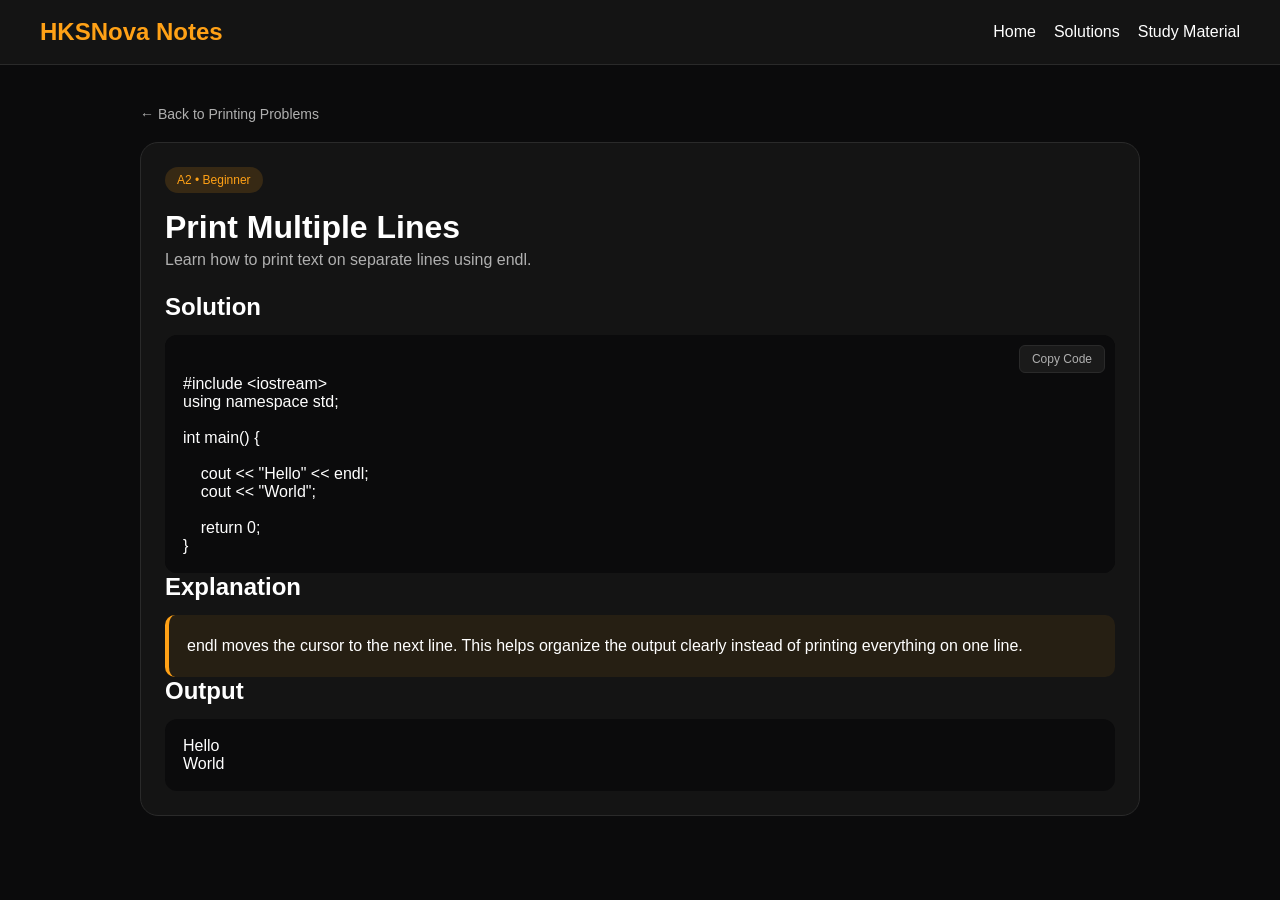
==== solutions/basics/print/A2-print-multiple-lines.html @ 25fe4635 "Initial HKSNova Notes Portal" ====
<!DOCTYPE html>
<html lang="en">
<head>
  <meta charset="UTF-8">
  <meta name="viewport" content="width=device-width, initial-scale=1.0">

  <title>A2. Print Multiple Lines</title>

  <link rel="stylesheet" href="../../../style.css">
</head>
<body>

  <nav>
    <div class="logo">HKSNova Notes</div>
    <div class="nav-links">
      <a href="../../../index.html">Home</a>
      <a href="../../solutions.html">Solutions</a>
      <a href="../../../study-material/arrays.html">Study Material</a>
    </div>
  </nav>

  <div class="container">
    <a href="print.html" class="back-btn">&larr; Back to Printing Problems</a>

<div class="card">

      <span class="tag">
        A2 • Beginner
      </span>

      <h1>Print Multiple Lines</h1>

      <p>
        Learn how to print text on separate lines
        using endl.
      </p>

      <h2>Solution</h2>

      <div class="code-wrapper">
        <button class="copy-btn" onclick="copyCode(this)">Copy Code</button>
        <div class="box">
<pre>
#include &lt;iostream&gt;
using namespace std;

int main() {

    cout &lt;&lt; "Hello" &lt;&lt; endl;
    cout &lt;&lt; "World";

    return 0;
}
</pre>
      </div>
      </div>

      <h2>Explanation</h2>

      <div class="explanation">

        endl moves the cursor to the next line.

        This helps organize the output clearly
        instead of printing everything on one line.

      </div>

      <h2>Output</h2>

      <div class="box">
<pre>
Hello
World
</pre>
      </div>

    </div>

  </div>

  <script src="../../../script.js"></script>
</body>
</html>
---- style.css ----
* {
  margin: 0;
  padding: 0;
  box-sizing: border-box;
  font-family: Arial, sans-serif;
}

body {
  background: #0b0b0c;
  color: white;
}

nav {
  background: #141414;
  border-bottom: 1px solid #2a2a2a;

  display: flex;
  justify-content: space-between;
  align-items: center;

  padding: 18px 40px;

  position: sticky;
  top: 0;
}

.logo {
  color: #ffa116;
  font-size: 24px;
  font-weight: bold;
}

.nav-links {
  display: flex;
  gap: 18px;
}

.nav-links a {
  text-decoration: none;
  color: white;

  transition: 0.2s;
}

.nav-links a:hover {
  color: #ffa116;
}

.hero {
  text-align: center;
  padding: 100px 20px;
}

.hero h1 {
  font-size: 52px;
  margin-bottom: 20px;
}

.hero p {
  max-width: 700px;
  margin: auto;
  color: #b0b0b0;
  line-height: 1.7;
  font-size: 18px;
}

.hero-buttons {
  margin-top: 30px;

  display: flex;
  justify-content: center;
  gap: 16px;

  flex-wrap: wrap;
}

.btn {
  background: #ffa116;
  color: black;

  padding: 12px 22px;

  border-radius: 10px;

  text-decoration: none;
  font-weight: bold;

  transition: 0.2s;
}

.btn:hover {
  opacity: 0.9;
}

.secondary {
  background: #1a1a1a;
  color: white;
  border: 1px solid #2a2a2a;
}

.cards-section {
  width: 90%;
  max-width: 1200px;

  margin: auto;

  display: grid;
  grid-template-columns: repeat(auto-fit, minmax(300px, 1fr));

  gap: 20px;

  padding-bottom: 80px;
}

.card {
  background: #141414;
  border: 1px solid #2a2a2a;

  border-radius: 18px;

  padding: 24px;

  transition: 0.2s;
}

.card:hover {
  transform: translateY(-4px);
  border-color: #ffa116;
}

.tag {
  display: inline-block;

  background: rgba(255,161,22,0.15);
  color: #ffa116;

  padding: 6px 12px;

  border-radius: 999px;

  font-size: 12px;

  margin-bottom: 16px;
}

.card h2 {
  margin-bottom: 14px;
}

.card p {
  color: #b0b0b0;
  line-height: 1.7;
  margin-bottom: 20px;
}

.solution-container {
  width: 90%;
  max-width: 1100px;
  margin: 40px auto;
}

.problem-card {
  background: #141414;
  border: 1px solid #2a2a2a;

  border-radius: 18px;

  padding: 26px;

  margin-bottom: 26px;
}

.problem-card h2 {
  margin-bottom: 14px;
}

.problem-card p {
  color: #b0b0b0;
  line-height: 1.7;
}

.code-box {
  background: #0b0b0c;

  padding: 18px;

  border-radius: 12px;

  overflow-x: auto;

  margin: 18px 0;

  color: #f5f5f5;
}

.explanation-box {
  background: rgba(255,161,22,0.08);

  border-left: 4px solid #ffa116;

  padding: 16px;

  border-radius: 10px;

  margin-top: 16px;
}

/* Problem Pages Global Styles */
.container {
  width: 90%;
  max-width: 1000px;
  margin: 40px auto;
}

.box {
  background: #0b0b0c;
  padding: 18px;
  border-radius: 12px;
  margin-top: 14px;
  overflow-x: auto;
}

.explanation {
  background: rgba(255,161,22,0.08);
  border-left: 4px solid #ffa116;
  padding: 18px;
  border-radius: 10px;
  margin-top: 14px;
  line-height: 1.6;
}

.back-btn {
  display: inline-block;
  color: #b0b0b0;
  text-decoration: none;
  font-size: 14px;
  margin-bottom: 20px;
  transition: 0.2s;
}

.back-btn:hover {
  color: #ffa116;
}

.code-wrapper {
  position: relative;
  background: #0b0b0c;
  border-radius: 12px;
  margin-top: 14px;
}

.code-wrapper .box {
  margin-top: 0;
  padding-top: 40px; /* Space for the copy button */
}

.copy-btn {
  position: absolute;
  top: 10px;
  right: 10px;
  background: #1a1a1a;
  color: #b0b0b0;
  border: 1px solid #2a2a2a;
  border-radius: 6px;
  padding: 6px 12px;
  font-size: 12px;
  cursor: pointer;
  transition: 0.2s;
  z-index: 10;
}

.copy-btn:hover {
  background: #2a2a2a;
  color: white;
}

@media(max-width: 768px) {

  nav {
    flex-direction: column;
    gap: 16px;
    padding: 20px;
  }

  .hero h1 {
    font-size: 36px;
  }

}
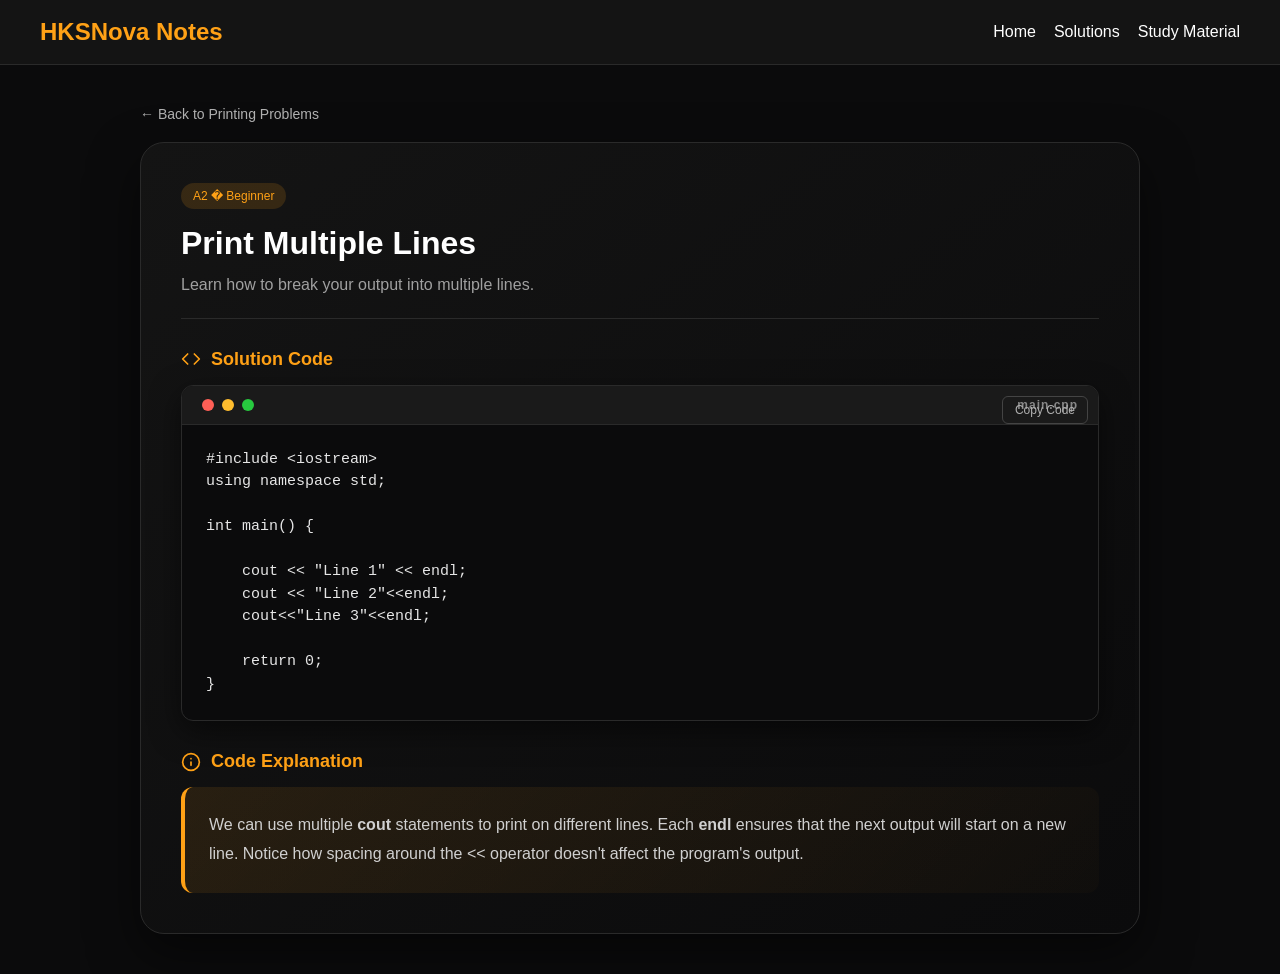
==== commit 01666ed3: "changes" ====
--- a/solutions/basics/print/A2-print-multiple-lines.html
+++ b/solutions/basics/print/A2-print-multiple-lines.html
@@ -3,13 +3,10 @@
 <head>
   <meta charset="UTF-8">
   <meta name="viewport" content="width=device-width, initial-scale=1.0">
-
   <title>A2. Print Multiple Lines</title>
-
   <link rel="stylesheet" href="../../../style.css">
 </head>
 <body>
-
   <nav>
     <div class="logo">HKSNova Notes</div>
     <div class="nav-links">
@@ -21,64 +18,52 @@
 
   <div class="container">
     <a href="print.html" class="back-btn">&larr; Back to Printing Problems</a>
+    
+    <div class="premium-card">
+      <span class="tag">A2 � Beginner</span>
+      <h1>Print Multiple Lines</h1>
+      <p class="premium-desc">Learn how to break your output into multiple lines.</p>
 
-<div class="card">
-
-      <span class="tag">
-        A2 • Beginner
-      </span>
-
-      <h1>Print Multiple Lines</h1>
-
-      <p>
-        Learn how to print text on separate lines
-        using endl.
-      </p>
-
-      <h2>Solution</h2>
-
+      <h2 class="section-title">
+        <svg width="20" height="20" viewBox="0 0 24 24" fill="none" stroke="currentColor" stroke-width="2" stroke-linecap="round" stroke-linejoin="round"><polyline points="16 18 22 12 16 6"></polyline><polyline points="8 6 2 12 8 18"></polyline></svg>
+        Solution Code
+      </h2>
+      
       <div class="code-wrapper">
-        <button class="copy-btn" onclick="copyCode(this)">Copy Code</button>
-        <div class="box">
+        <div class="code-header">
+          <div class="mac-buttons">
+            <div class="mac-btn red"></div>
+            <div class="mac-btn yellow"></div>
+            <div class="mac-btn green"></div>
+          </div>
+          <div class="lang-label">main.cpp</div>
+          <button class="copy-btn" onclick="copyCode(this)">Copy Code</button>
+        </div>
 <pre>
 #include &lt;iostream&gt;
 using namespace std;
 
 int main() {
 
-    cout &lt;&lt; "Hello" &lt;&lt; endl;
-    cout &lt;&lt; "World";
+    cout &lt;&lt; "Line 1" &lt;&lt; endl;
+    cout &lt;&lt; "Line 2"&lt;&lt;endl;
+    cout&lt;&lt;"Line 3"&lt;&lt;endl;
 
     return 0;
 }
 </pre>
       </div>
+
+      <h2 class="section-title">
+        <svg width="20" height="20" viewBox="0 0 24 24" fill="none" stroke="currentColor" stroke-width="2" stroke-linecap="round" stroke-linejoin="round"><circle cx="12" cy="12" r="10"></circle><line x1="12" y1="16" x2="12" y2="12"></line><line x1="12" y1="8" x2="12.01" y2="8"></line></svg>
+        Code Explanation
+      </h2>
+      
+      <div class="explanation">
+        We can use multiple <strong>cout</strong> statements to print on different lines. Each <strong>endl</strong> ensures that the next output will start on a new line. Notice how spacing around the <code>&lt;&lt;</code> operator doesn't affect the program's output.
       </div>
-
-      <h2>Explanation</h2>
-
-      <div class="explanation">
-
-        endl moves the cursor to the next line.
-
-        This helps organize the output clearly
-        instead of printing everything on one line.
-
-      </div>
-
-      <h2>Output</h2>
-
-      <div class="box">
-<pre>
-Hello
-World
-</pre>
-      </div>
-
     </div>
-
   </div>
-
   <script src="../../../script.js"></script>
 </body>
 </html>
--- a/style.css
+++ b/style.css
@@ -286,4 +286,112 @@
     font-size: 36px;
   }
 
-}+}
+/* Premium UI Upgrade */
+.premium-card {
+  background: linear-gradient(to bottom right, #141414, #0b0b0c);
+  border: 1px solid #2a2a2a;
+  border-radius: 24px;
+  padding: 40px;
+  box-shadow: 0 20px 50px rgba(0,0,0,0.5);
+}
+
+.premium-card h1 {
+  font-size: 32px;
+  margin-bottom: 10px;
+  color: #fff;
+}
+
+.premium-desc {
+  color: #a0a0a0;
+  font-size: 16px;
+  line-height: 1.6;
+  margin-bottom: 30px;
+  padding-bottom: 20px;
+  border-bottom: 1px solid #2a2a2a;
+}
+
+.section-title {
+  color: #ffa116;
+  font-size: 18px;
+  margin-top: 30px;
+  margin-bottom: 15px;
+  display: flex;
+  align-items: center;
+  gap: 10px;
+}
+
+.code-wrapper {
+  background: #0b0b0c;
+  border-radius: 12px;
+  border: 1px solid #2a2a2a;
+  overflow: hidden;
+  box-shadow: 0 10px 30px rgba(0,0,0,0.5);
+  margin-bottom: 30px;
+}
+
+.code-header {
+  display: flex;
+  justify-content: space-between;
+  align-items: center;
+  background: #1a1a1a;
+  padding: 12px 20px;
+  border-bottom: 1px solid #2a2a2a;
+}
+
+.mac-buttons {
+  display: flex;
+  gap: 8px;
+}
+
+.mac-btn {
+  width: 12px;
+  height: 12px;
+  border-radius: 50%;
+}
+.mac-btn.red { background: #ff5f56; }
+.mac-btn.yellow { background: #ffbd2e; }
+.mac-btn.green { background: #27c93f; }
+
+.lang-label {
+  color: #888;
+  font-size: 12px;
+  font-weight: bold;
+  letter-spacing: 1px;
+}
+
+.copy-btn {
+  background: transparent;
+  color: #b0b0b0;
+  border: 1px solid #444;
+  border-radius: 6px;
+  padding: 6px 12px;
+  font-size: 12px;
+  cursor: pointer;
+  transition: 0.2s;
+}
+
+.copy-btn:hover {
+  background: #2a2a2a;
+  color: #fff;
+  border-color: #ffa116;
+}
+
+.code-wrapper pre {
+  padding: 24px;
+  color: #e6e6e6;
+  font-family: 'Consolas', monospace;
+  font-size: 15px;
+  line-height: 1.5;
+  overflow-x: auto;
+}
+
+.explanation {
+  background: linear-gradient(135deg, rgba(255,161,22,0.1), rgba(255,161,22,0.02));
+  border-left: 4px solid #ffa116;
+  padding: 24px;
+  border-radius: 12px;
+  line-height: 1.8;
+  font-size: 16px;
+  color: #d0d0d0;
+}
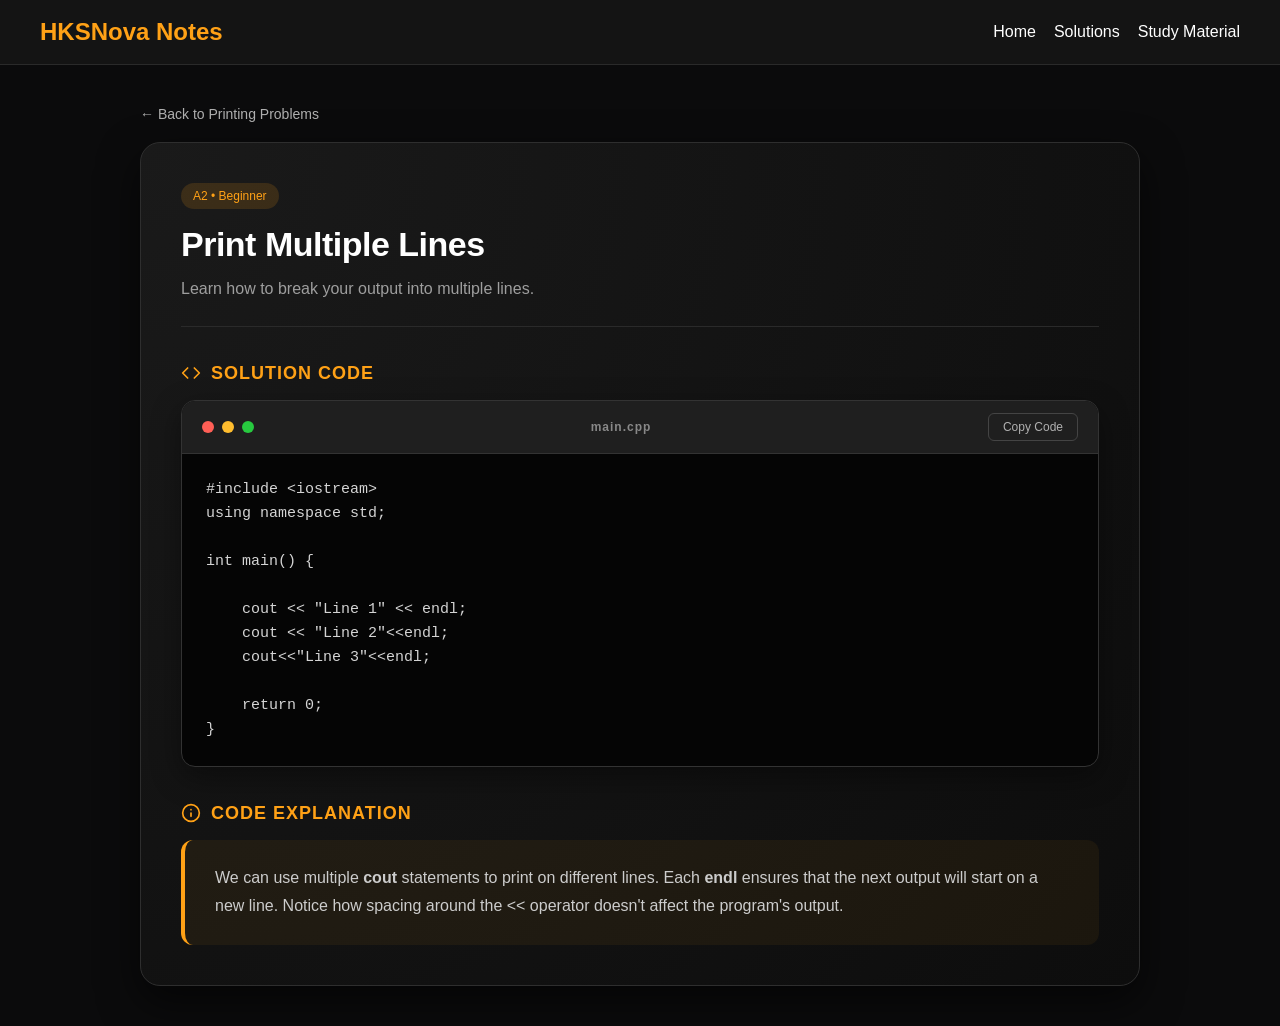
==== commit 5de882cc: "commit" ====
--- a/solutions/basics/print/A2-print-multiple-lines.html
+++ b/solutions/basics/print/A2-print-multiple-lines.html
@@ -20,7 +20,7 @@
     <a href="print.html" class="back-btn">&larr; Back to Printing Problems</a>
     
     <div class="premium-card">
-      <span class="tag">A2 � Beginner</span>
+      <span class="tag">A2 • Beginner</span>
       <h1>Print Multiple Lines</h1>
       <p class="premium-desc">Learn how to break your output into multiple lines.</p>
 
--- a/style.css
+++ b/style.css
@@ -13,15 +13,13 @@
 nav {
   background: #141414;
   border-bottom: 1px solid #2a2a2a;
-
   display: flex;
   justify-content: space-between;
   align-items: center;
-
   padding: 18px 40px;
-
   position: sticky;
   top: 0;
+  z-index: 100;
 }
 
 .logo {
@@ -38,7 +36,6 @@
 .nav-links a {
   text-decoration: none;
   color: white;
-
   transition: 0.2s;
 }
 
@@ -66,25 +63,19 @@
 
 .hero-buttons {
   margin-top: 30px;
-
   display: flex;
   justify-content: center;
   gap: 16px;
-
   flex-wrap: wrap;
 }
 
 .btn {
   background: #ffa116;
   color: black;
-
   padding: 12px 22px;
-
   border-radius: 10px;
-
   text-decoration: none;
   font-weight: bold;
-
   transition: 0.2s;
 }
 
@@ -101,25 +92,18 @@
 .cards-section {
   width: 90%;
   max-width: 1200px;
-
   margin: auto;
-
   display: grid;
   grid-template-columns: repeat(auto-fit, minmax(300px, 1fr));
-
   gap: 20px;
-
   padding-bottom: 80px;
 }
 
 .card {
   background: #141414;
   border: 1px solid #2a2a2a;
-
   border-radius: 18px;
-
   padding: 24px;
-
   transition: 0.2s;
 }
 
@@ -130,16 +114,11 @@
 
 .tag {
   display: inline-block;
-
   background: rgba(255,161,22,0.15);
   color: #ffa116;
-
   padding: 6px 12px;
-
   border-radius: 999px;
-
   font-size: 12px;
-
   margin-bottom: 16px;
 }
 
@@ -162,11 +141,8 @@
 .problem-card {
   background: #141414;
   border: 1px solid #2a2a2a;
-
   border-radius: 18px;
-
   padding: 26px;
-
   margin-bottom: 26px;
 }
 
@@ -181,31 +157,21 @@
 
 .code-box {
   background: #0b0b0c;
-
   padding: 18px;
-
   border-radius: 12px;
-
   overflow-x: auto;
-
   margin: 18px 0;
-
   color: #f5f5f5;
 }
 
 .explanation-box {
   background: rgba(255,161,22,0.08);
-
   border-left: 4px solid #ffa116;
-
   padding: 16px;
-
   border-radius: 10px;
-
   margin-top: 16px;
 }
 
-/* Problem Pages Global Styles */
 .container {
   width: 90%;
   max-width: 1000px;
@@ -220,15 +186,6 @@
   overflow-x: auto;
 }
 
-.explanation {
-  background: rgba(255,161,22,0.08);
-  border-left: 4px solid #ffa116;
-  padding: 18px;
-  border-radius: 10px;
-  margin-top: 14px;
-  line-height: 1.6;
-}
-
 .back-btn {
   display: inline-block;
   color: #b0b0b0;
@@ -242,156 +199,138 @@
   color: #ffa116;
 }
 
+/* ========================================= */
+/* PREMIUM SOLUTION UI STYLES                */
+/* ========================================= */
+
+.premium-card {
+  background: #121212;
+  background-image: radial-gradient(circle at top left, #1a1a1a, #0d0d0d);
+  border: 1px solid #2e2e2e;
+  border-radius: 20px;
+  padding: 40px;
+  box-shadow: 0 16px 40px rgba(0,0,0,0.6);
+  position: relative;
+  overflow: hidden;
+}
+
+.premium-card h1 {
+  font-size: 34px;
+  margin-bottom: 12px;
+  color: #ffffff;
+  letter-spacing: -0.5px;
+}
+
+.premium-desc {
+  color: #9e9e9e;
+  font-size: 16px;
+  line-height: 1.6;
+  margin-bottom: 30px;
+  padding-bottom: 24px;
+  border-bottom: 1px solid #2a2a2a;
+}
+
+.section-title {
+  color: #ffa116;
+  font-size: 18px;
+  margin-top: 36px;
+  margin-bottom: 16px;
+  display: flex;
+  align-items: center;
+  gap: 10px;
+  font-weight: 600;
+  text-transform: uppercase;
+  letter-spacing: 1px;
+}
+
 .code-wrapper {
-  position: relative;
-  background: #0b0b0c;
-  border-radius: 12px;
-  margin-top: 14px;
-}
-
-.code-wrapper .box {
-  margin-top: 0;
-  padding-top: 40px; /* Space for the copy button */
-}
-
-.copy-btn {
-  position: absolute;
-  top: 10px;
-  right: 10px;
-  background: #1a1a1a;
-  color: #b0b0b0;
-  border: 1px solid #2a2a2a;
+  background: #050505;
+  border-radius: 14px;
+  border: 1px solid #333;
+  overflow: hidden;
+  box-shadow: 0 10px 30px rgba(0,0,0,0.4);
+  margin-bottom: 30px;
+}
+
+.code-header {
+  display: flex;
+  justify-content: space-between;
+  align-items: center;
+  background: #1f1f1f;
+  padding: 12px 20px;
+  border-bottom: 1px solid #333;
+}
+
+.mac-buttons {
+  display: flex;
+  gap: 8px;
+}
+
+.mac-btn {
+  width: 12px;
+  height: 12px;
+  border-radius: 50%;
+}
+.mac-btn.red { background: #ff5f56; }
+.mac-btn.yellow { background: #ffbd2e; }
+.mac-btn.green { background: #27c93f; }
+
+.lang-label {
+  color: #888;
+  font-size: 12px;
+  font-weight: bold;
+  letter-spacing: 1px;
+}
+
+.code-header .copy-btn {
+  background: transparent;
+  color: #b0b0b0;
+  border: 1px solid #444;
   border-radius: 6px;
-  padding: 6px 12px;
+  padding: 6px 14px;
   font-size: 12px;
   cursor: pointer;
   transition: 0.2s;
-  z-index: 10;
-}
-
-.copy-btn:hover {
+  position: static;
+}
+
+.code-header .copy-btn:hover {
   background: #2a2a2a;
-  color: white;
+  color: #fff;
+  border-color: #ffa116;
+}
+
+.code-wrapper pre {
+  padding: 24px;
+  margin: 0;
+  color: #d4d4d4;
+  font-family: "Consolas", "Courier New", monospace;
+  font-size: 15px;
+  line-height: 1.6;
+  overflow-x: auto;
+  white-space: pre;
+}
+
+.explanation {
+  background: rgba(255,161,22,0.06);
+  border-left: 4px solid #ffa116;
+  padding: 24px 30px;
+  border-radius: 12px;
+  line-height: 1.8;
+  font-size: 16px;
+  color: #cccccc;
 }
 
 @media(max-width: 768px) {
-
   nav {
     flex-direction: column;
     gap: 16px;
     padding: 20px;
   }
-
   .hero h1 {
     font-size: 36px;
   }
-
-}
-/* Premium UI Upgrade */
-.premium-card {
-  background: linear-gradient(to bottom right, #141414, #0b0b0c);
-  border: 1px solid #2a2a2a;
-  border-radius: 24px;
-  padding: 40px;
-  box-shadow: 0 20px 50px rgba(0,0,0,0.5);
-}
-
-.premium-card h1 {
-  font-size: 32px;
-  margin-bottom: 10px;
-  color: #fff;
-}
-
-.premium-desc {
-  color: #a0a0a0;
-  font-size: 16px;
-  line-height: 1.6;
-  margin-bottom: 30px;
-  padding-bottom: 20px;
-  border-bottom: 1px solid #2a2a2a;
-}
-
-.section-title {
-  color: #ffa116;
-  font-size: 18px;
-  margin-top: 30px;
-  margin-bottom: 15px;
-  display: flex;
-  align-items: center;
-  gap: 10px;
-}
-
-.code-wrapper {
-  background: #0b0b0c;
-  border-radius: 12px;
-  border: 1px solid #2a2a2a;
-  overflow: hidden;
-  box-shadow: 0 10px 30px rgba(0,0,0,0.5);
-  margin-bottom: 30px;
-}
-
-.code-header {
-  display: flex;
-  justify-content: space-between;
-  align-items: center;
-  background: #1a1a1a;
-  padding: 12px 20px;
-  border-bottom: 1px solid #2a2a2a;
-}
-
-.mac-buttons {
-  display: flex;
-  gap: 8px;
-}
-
-.mac-btn {
-  width: 12px;
-  height: 12px;
-  border-radius: 50%;
-}
-.mac-btn.red { background: #ff5f56; }
-.mac-btn.yellow { background: #ffbd2e; }
-.mac-btn.green { background: #27c93f; }
-
-.lang-label {
-  color: #888;
-  font-size: 12px;
-  font-weight: bold;
-  letter-spacing: 1px;
-}
-
-.copy-btn {
-  background: transparent;
-  color: #b0b0b0;
-  border: 1px solid #444;
-  border-radius: 6px;
-  padding: 6px 12px;
-  font-size: 12px;
-  cursor: pointer;
-  transition: 0.2s;
-}
-
-.copy-btn:hover {
-  background: #2a2a2a;
-  color: #fff;
-  border-color: #ffa116;
-}
-
-.code-wrapper pre {
-  padding: 24px;
-  color: #e6e6e6;
-  font-family: 'Consolas', monospace;
-  font-size: 15px;
-  line-height: 1.5;
-  overflow-x: auto;
-}
-
-.explanation {
-  background: linear-gradient(135deg, rgba(255,161,22,0.1), rgba(255,161,22,0.02));
-  border-left: 4px solid #ffa116;
-  padding: 24px;
-  border-radius: 12px;
-  line-height: 1.8;
-  font-size: 16px;
-  color: #d0d0d0;
-}
+  .premium-card {
+    padding: 24px;
+  }
+}
